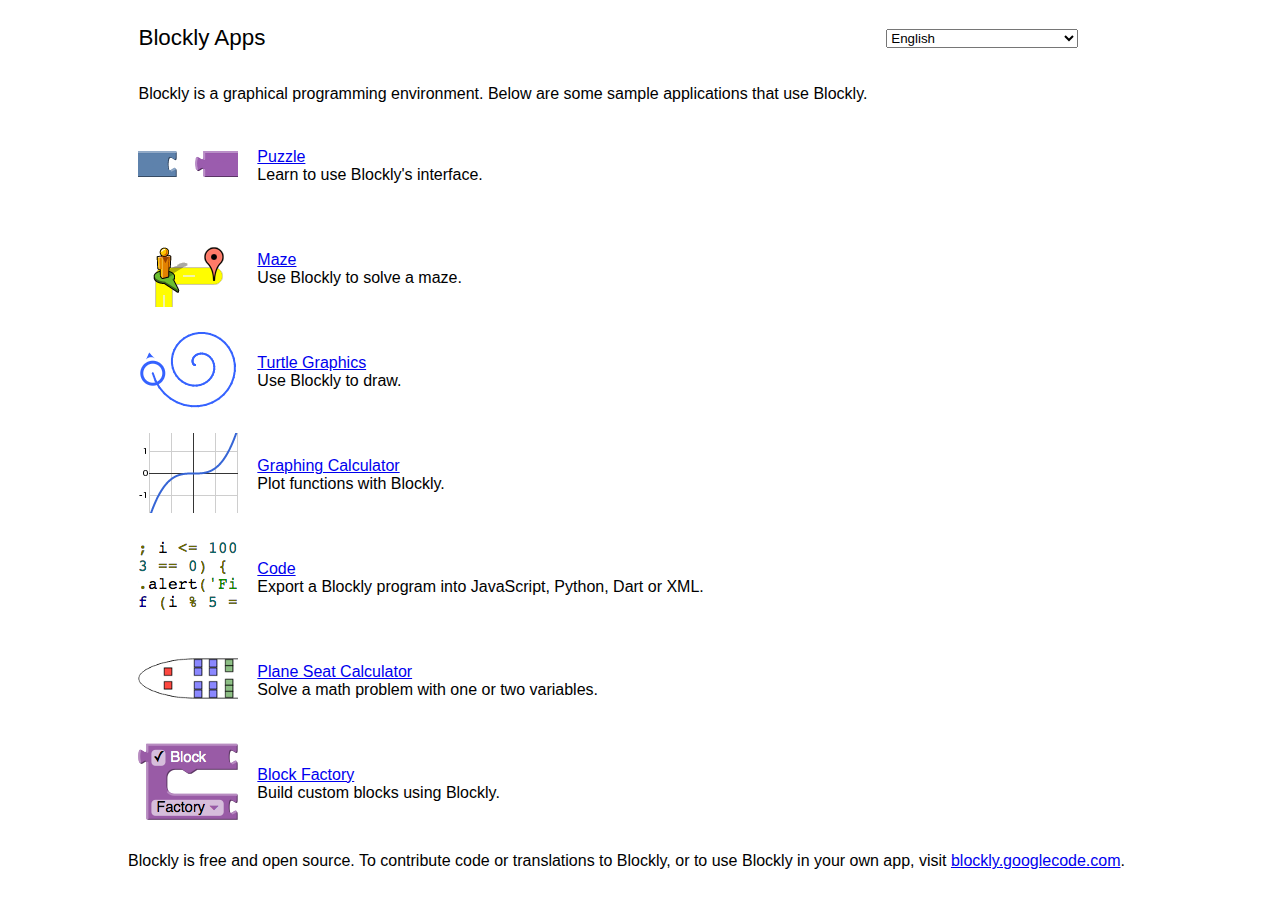
==== apps/index.html @ 8886dd51 "in goes blockly" ====
<!DOCTYPE html>
<html>
<head>
  <meta charset="utf-8">
  <title>Blockly Apps</title>
  <link rel="stylesheet" type="text/css" href="common.css">
  <style>
    body {
      margin: 0 10%;
    }
    td {
      padding: 1ex;
    }
    img {
      border: none;
    }
  </style>
  <script type="text/javascript" src="_soy/soyutils.js"></script>
  <script type="text/javascript" src="common.js"></script>
  <script type="text/javascript" src="index/index.js"></script>
</head>
<body>
  <script type="text/javascript">
    document.write(appsIndex.start({}, null,
        {lang: BlocklyApps.LANG, langSrc: BlocklyApps.languagePack()}));
    document.title = BlocklyApps.getMsg('indexTitle');
    var match = /(.*)%1(.*)/.exec(BlocklyApps.getMsg('indexFooter'));
    if (match && match.length == 3) {
      document.getElementById('footer_prefix').textContent = match[1];
      document.getElementById('footer_suffix').textContent = match[2];
    }
  </script>
</body>
</html>
---- apps/common.css ----
body {
  background-color: #fff;
  font-family: sans-serif;
  margin-top: 0;
}
h1 {
  font-weight: normal;
  font-size: 140%;
}
a:hover {
  color: #f00;
}
.farSide {
  text-align: right;
}
html[dir="RTL"] .farSide {
  text-align: left;
}

/* Buttons */
button {
  margin: 5px;
  padding: 10px;
  border-radius: 4px;
  border: 1px solid #ddd;
  font-size: large;
  background-color: #eee;
  color: #000;
}
button.primary {
  border: 1px solid #dd4b39;
  background-color: #dd4b39;
  color: #fff;
}
button.secondary {
  border: 1px solid #4d90fe;
  background-color: #4d90fe;
  color: #fff;
}
button.primary>img,
button.secondary>img {
  opacity: 1;
}
button>img {
  opacity: 0.6;
  vertical-align: text-bottom;
}
button:hover>img {
  opacity: 1;
}
button:active {
  border: 1px solid #888 !important;
}
button:hover {
  box-shadow: 2px 2px 5px #888;
}
button.disabled:hover>img {
  opacity: 0.6;
}
button.disabled {
  display: none;
}
button.notext {
  font-size: 10%;
}

/* Dialogs */
#dialog {
  visibility: hidden;
  background-color: #fff;
  color: #000;
  border: 1px solid #ccc;
  position: absolute;
  border-radius: 8px;
  box-shadow: 5px 5px 5px #888;
  padding: 10px;
}
#dialogBorder {
  visibility: hidden;
  position: absolute;
  background-color: #fff;
  color: #000;
  border: 1px solid #000;
  border-radius: 6px;
  box-shadow: 5px 5px 5px #888;
}
#dialogShadow {
  visibility: hidden;
  position: fixed;
  top: 0;
  left: 0;
  height: 100%;
  width: 100%;
  background-color: #000;
  opacity: 0.3
}
.dialogAnimate {
  transition-property: width height left top opacity;
  transition-duration: 0.2s;
  transition-timing-function: linear;
}
.dialogHiddenContent {
  visibility: hidden;
  position: absolute;
  top: 0;
  left: 0;
  z-index: -1;
}
#dialogHeader {
  height: 25px;
  margin: -10px -10px 15px;
  border-top-left-radius: 8px;
  border-top-right-radius: 8px;
  background-color: #ddd;
  cursor: move;
}
#dialog button {
  min-width: 4em;
}
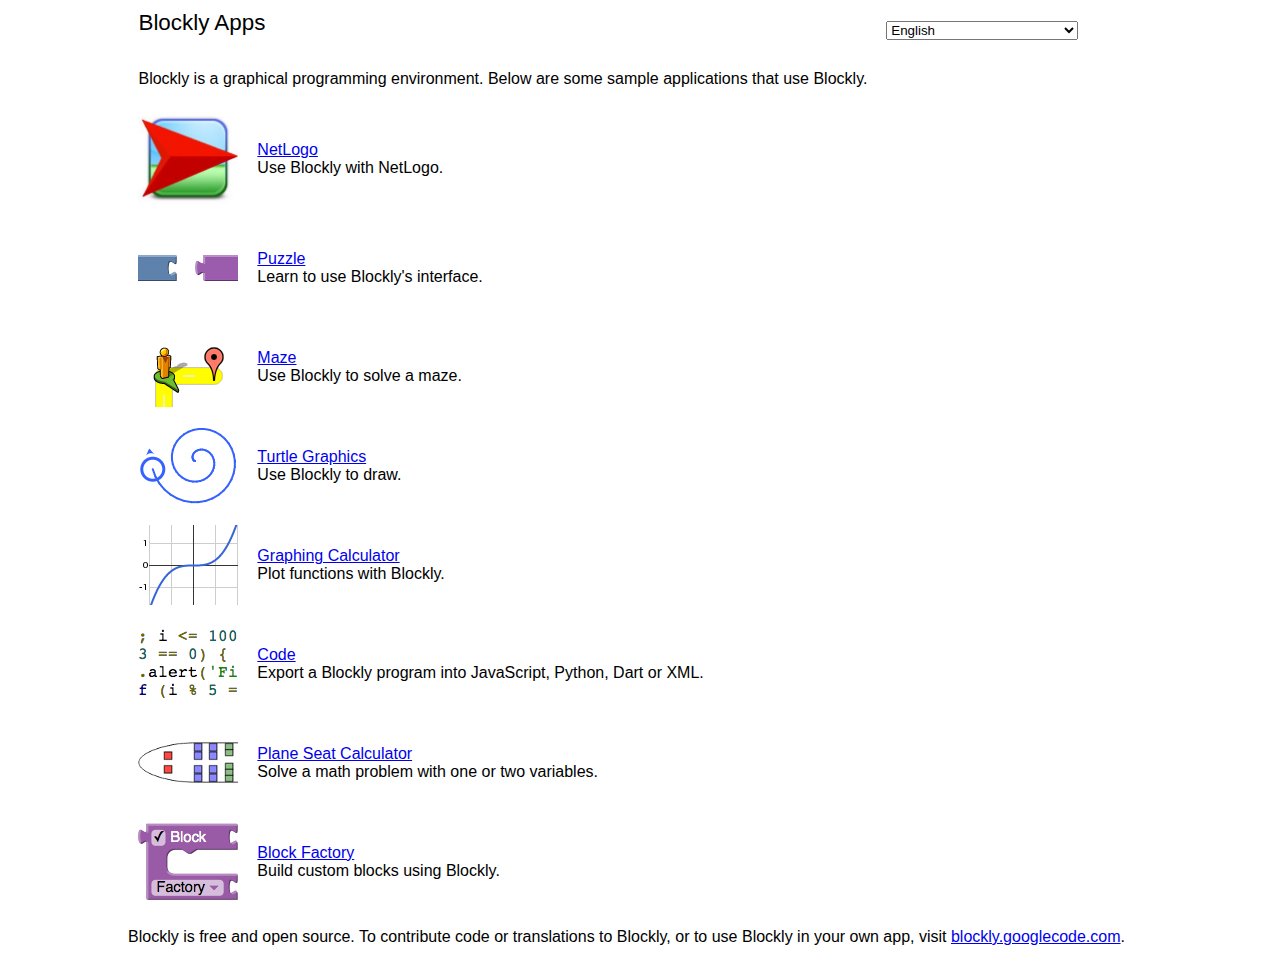
==== commit 53a9db9e: "more progress on NetLogo generator" ====
--- a/apps/index.html
+++ b/apps/index.html
@@ -1,9 +1,7 @@
-<!DOCTYPE html>
-<html>
-<head>
+<html lang="en" dir="ltr"><head>
   <meta charset="utf-8">
   <title>Blockly Apps</title>
-  <link rel="stylesheet" type="text/css" href="common.css">
+  <link href="common.css" type="text/css" rel="stylesheet">
   <style>
     body {
       margin: 0 10%;
@@ -15,9 +13,10 @@
       border: none;
     }
   </style>
-  <script type="text/javascript" src="_soy/soyutils.js"></script>
-  <script type="text/javascript" src="common.js"></script>
-  <script type="text/javascript" src="index/index.js"></script>
+  <script src="_soy/soyutils.js" type="text/javascript"></script>
+  <script src="common.js" type="text/javascript"></script>
+  <script src="index/index.js" type="text/javascript"></script><script src="index/generated/en.js" type="text/javascript"></script>
+
 </head>
 <body>
   <script type="text/javascript">
@@ -25,10 +24,43 @@
         {lang: BlocklyApps.LANG, langSrc: BlocklyApps.languagePack()}));
     document.title = BlocklyApps.getMsg('indexTitle');
     var match = /(.*)%1(.*)/.exec(BlocklyApps.getMsg('indexFooter'));
-    if (match && match.length == 3) {
+    if (match &amp;&amp; match.length == 3) {
       document.getElementById('footer_prefix').textContent = match[1];
       document.getElementById('footer_suffix').textContent = match[2];
     }
-  </script>
-</body>
-</html>
+  </script><div style="display: none"><span id="subtitle">a visual programming environment</span><span id="blocklyMessage">Blockly</span><span id="codeTooltip">See generated JavaScript code.</span><span id="linkTooltip">Save and link to blocks.</span><span id="runTooltip">Run the program defined by the blocks in the workspace.</span><span id="runProgram">Run Program</span><span id="resetProgram">Reset</span><span id="dialogOk">OK</span><span id="dialogCancel">Cancel</span><span id="catLogic">Logic</span><span id="catLoops">Loops</span><span id="catMath">Math</span><span id="catText">Text</span><span id="catLists">Lists</span><span id="catColour">Colour</span><span id="catVariables">Variables</span><span id="catProcedures">Functions</span><span id="httpRequestError">There was a problem with the request.</span><span id="linkAlert">Share your blocks with this link:
+
+%1</span><span id="hashError">Sorry, '%1' doesn't correspond with any saved program.</span><span id="xmlError">Could not load your saved file.  Perhaps it was created with a different version of Blockly?</span><span id="listVariable">list</span><span id="textVariable">text</span></div><div style="display: none"><span id="indexTitle">Blockly Apps<!-- span--><span id="indexFooter">Blockly is free and open source.  To contribute code or translations to Blockly, or to use Blockly in your own app, visit %1.<span></span></span></span></div><table><tbody><tr><td><h1><span id="title">Blockly Apps</span></h1></td><td class="farSide"><select id="languageMenu"><option value="az">Azərbaycanca</option><option value="ms">Bahasa Melayu</option><option value="br">Brezhoneg</option><option value="ca">Català</option><option value="da">Dansk</option><option value="de">Deutsch</option><option value="en">English</option><option value="es">Español</option><option value="eu">Euskara</option><option value="fr">Français</option><option value="gl">Galego</option><option value="hrx">Hunsriqueano Riograndense</option><option value="ia">Interlingua</option><option value="it">Italiano</option><option value="sw">Kishwahili</option><option value="lv">Latviešu</option><option value="hu">Magyar</option><option value="mg">Malagasy</option><option value="nl">Nederlands, Vlaams</option><option value="nb">Norsk Bokmål</option><option value="pms">Piemontèis</option><option value="pl">Polski</option><option value="pt-br">Português Brasileiro</option><option value="ro">Română</option><option value="sco">Scots</option><option value="sk">Slovenčina</option><option value="sv">Svenska</option><option value="be-tarask">Taraškievica</option><option value="vi">Tiếng Việt</option><option value="tr">Türkçe</option><option value="is">Íslenska</option><option value="cs">Česky</option><option value="el">Ελληνικά</option><option value="mk">Македонски</option><option value="ru">Русский</option><option value="sr">Српски</option><option value="uk">Українська</option><option value="he">עברית</option><option value="ar">العربية</option><option value="ace">بهسا اچيه</option><option value="fa">فارسی</option><option value="hi">हिन्दी</option><option value="th">ภาษาไทย</option><option value="ja">日本語</option><option value="zh-hant">正體中文</option><option value="zh-hans">簡體中文</option><option value="ko">한국어</option></select></td></tr><tr><td>Blockly is a graphical programming environment.  Below are some sample applications that use Blockly.</td></tr></tbody></table>
+
+<table>
+	<tbody>
+		<tr>
+			<td><a href="tortoise/tortoise.html?lang=en"><img width="100" height="100" src="index/netlogo.jpg"></a></td><td><div><a href="tortoise/tortoise.html?lang=en">NetLogo</a></div><div>Use Blockly with NetLogo.</div></td>
+		</tr>
+		<tr>
+			<td><a href="puzzle/index.html?lang=en"><img width="100" height="80" src="index/puzzle.png"></a></td><td><div><a href="puzzle/index.html?lang=en">Puzzle</a></div><div>Learn to use Blockly's interface.</div></td>
+		</tr>
+		<tr>
+			<td><a href="maze/index.html?lang=en"><img width="100" height="80" src="index/maze.png"></a></td><td><div><a href="maze/index.html?lang=en">Maze</a></div><div>Use Blockly to solve a maze.</div></td>
+		</tr>
+		<tr>
+			<td><a href="turtle/index.html?lang=en"><img width="100" height="80" src="index/turtle.png"></a></td><td><div><a href="turtle/index.html?lang=en">Turtle Graphics</a></div><div>Use Blockly to draw.</div></td>
+		</tr>
+		<tr>
+			<td><a href="graph/index.html?lang=en"><img width="100" height="80" src="index/graph.png"></a></td><td><div><a href="graph/index.html?lang=en">Graphing Calculator</a></div><div>Plot functions with Blockly.</div></td>
+		</tr>
+		<tr>
+			<td><a href="code/index.html?lang=en"><img width="100" height="80" src="index/code.png"></a></td><td><div><a href="code/index.html?lang=en">Code</a></div><div>Export a Blockly program into JavaScript, Python, Dart or XML.</div></td>
+		</tr>
+		<tr>
+			<td><a href="plane/index.html?lang=en"><img width="100" height="80" src="index/plane.png"></a></td><td><div><a href="plane/index.html?lang=en">Plane Seat Calculator</a></div><div>Solve a math problem with one or two variables.</div></td>
+		</tr>
+		<tr>
+			<td><a href="blockfactory/index.html?lang=en"><img width="100" height="80" src="index/blockfactory.png"></a></td><td><div><a href="blockfactory/index.html">Block Factory</a></div><div>Build custom blocks using Blockly.</div></td>
+		</tr>
+	</tbody>
+</table>
+
+<p>
+	<span id="footer_prefix">Blockly is free and open source.  To contribute code or translations to Blockly, or to use Blockly in your own app, visit </span><a href="https://blockly.googlecode.com/">blockly.googlecode.com</a><span id="footer_suffix">.</span>
+</p></body></html>